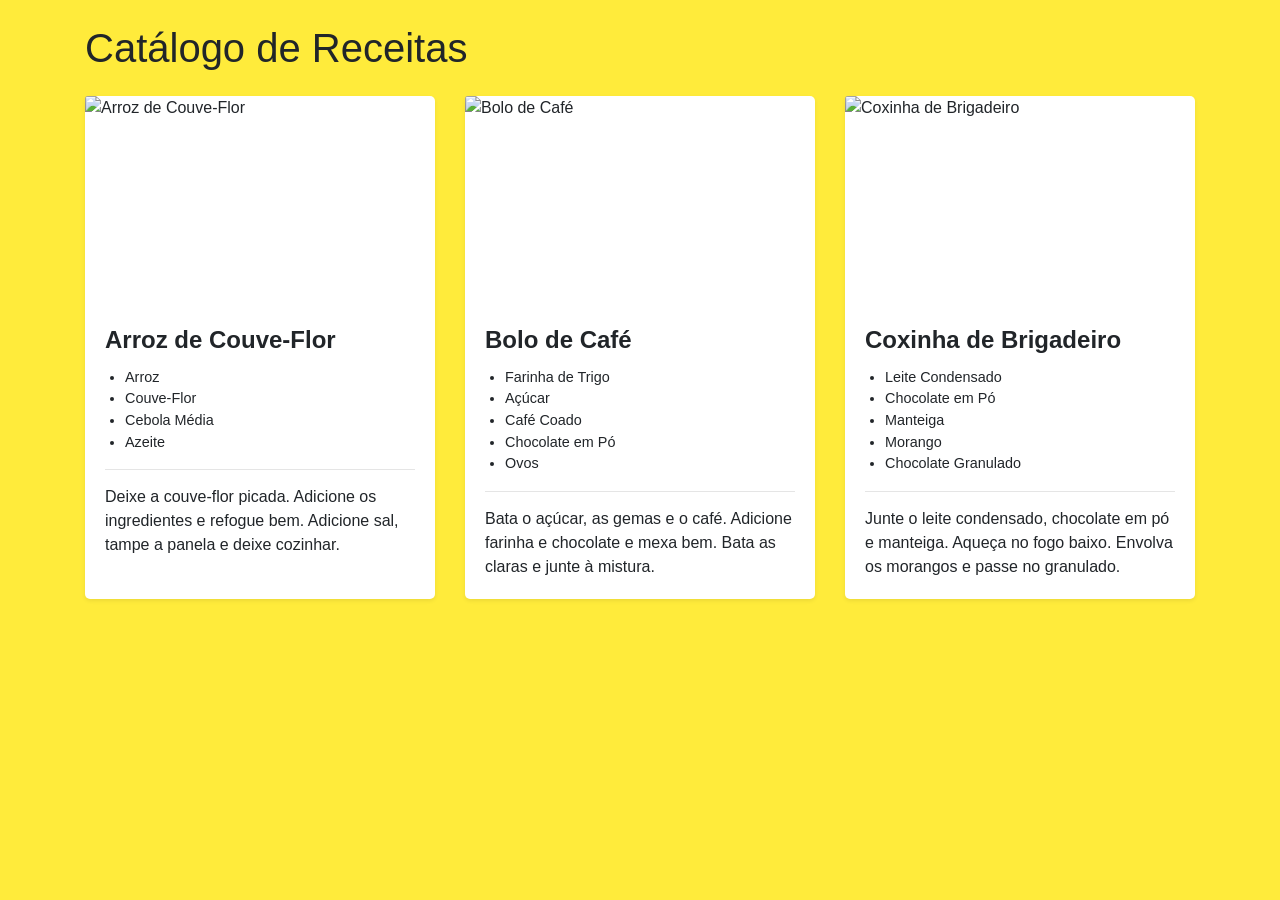
==== index.html @ 2b1b9685 "Add files via upload" ====
<!DOCTYPE html>
<html lang="pt-br">
<head>
    <meta charset="UTF-8">
    <meta name="viewport" content="width=device-width, initial-scale=1.0">
    <title>Catálogo de Receitas</title>
    <link rel="stylesheet" href="https://stackpath.bootstrapcdn.com/bootstrap/4.5.2/css/bootstrap.min.css">
    <style>
        body { background-color: #ffeb3b; } /* Cor amarela do fundo */
        .card { height: 100%; border: none; border-radius: 5px; }
        .card-img-top { height: 200px; object-fit: cover; }
        .card-title { font-weight: bold; margin-top: 10px; }
        .ingredients-list { font-size: 0.9rem; padding-left: 20px; }
        hr { margin: 15px 0; }
    </style>
</head>
<body>

<div class="container py-4">
    <h1 class="mb-4">Catálogo de Receitas</h1>
    
    <div class="row">
        <div class="col-md-4 mb-4">
            <div class="card shadow-sm">
                <img src="https://via.placeholder.com/350x200?text=Arroz+de+Couve-Flor" class="card-img-top" alt="Arroz de Couve-Flor">
                <div class="card-body">
                    <h4 class="card-title">Arroz de Couve-Flor</h4>
                    <ul class="ingredients-list">
                        <li>Arroz</li>
                        <li>Couve-Flor</li>
                        <li>Cebola Média</li>
                        <li>Azeite</li>
                    </ul>
                    <hr>
                    <p class="card-text">Deixe a couve-flor picada. Adicione os ingredientes e refogue bem. Adicione sal, tampe a panela e deixe cozinhar.</p>
                </div>
            </div>
        </div>

        <div class="col-md-4 mb-4">
            <div class="card shadow-sm">
                <img src="https://via.placeholder.com/350x200?text=Bolo+de+Café" class="card-img-top" alt="Bolo de Café">
                <div class="card-body">
                    <h4 class="card-title">Bolo de Café</h4>
                    <ul class="ingredients-list">
                        <li>Farinha de Trigo</li>
                        <li>Açúcar</li>
                        <li>Café Coado</li>
                        <li>Chocolate em Pó</li>
                        <li>Ovos</li>
                    </ul>
                    <hr>
                    <p class="card-text">Bata o açúcar, as gemas e o café. Adicione farinha e chocolate e mexa bem. Bata as claras e junte à mistura.</p>
                </div>
            </div>
        </div>

        <div class="col-md-4 mb-4">
            <div class="card shadow-sm">
                <img src="https://via.placeholder.com/350x200?text=Coxinha+de+Brigadeiro" class="card-img-top" alt="Coxinha de Brigadeiro">
                <div class="card-body">
                    <h4 class="card-title">Coxinha de Brigadeiro</h4>
                    <ul class="ingredients-list">
                        <li>Leite Condensado</li>
                        <li>Chocolate em Pó</li>
                        <li>Manteiga</li>
                        <li>Morango</li>
                        <li>Chocolate Granulado</li>
                    </ul>
                    <hr>
                    <p class="card-text">Junte o leite condensado, chocolate em pó e manteiga. Aqueça no fogo baixo. Envolva os morangos e passe no granulado.</p>
                </div>
            </div>
        </div>
    </div>
</div>

</body>
</html>
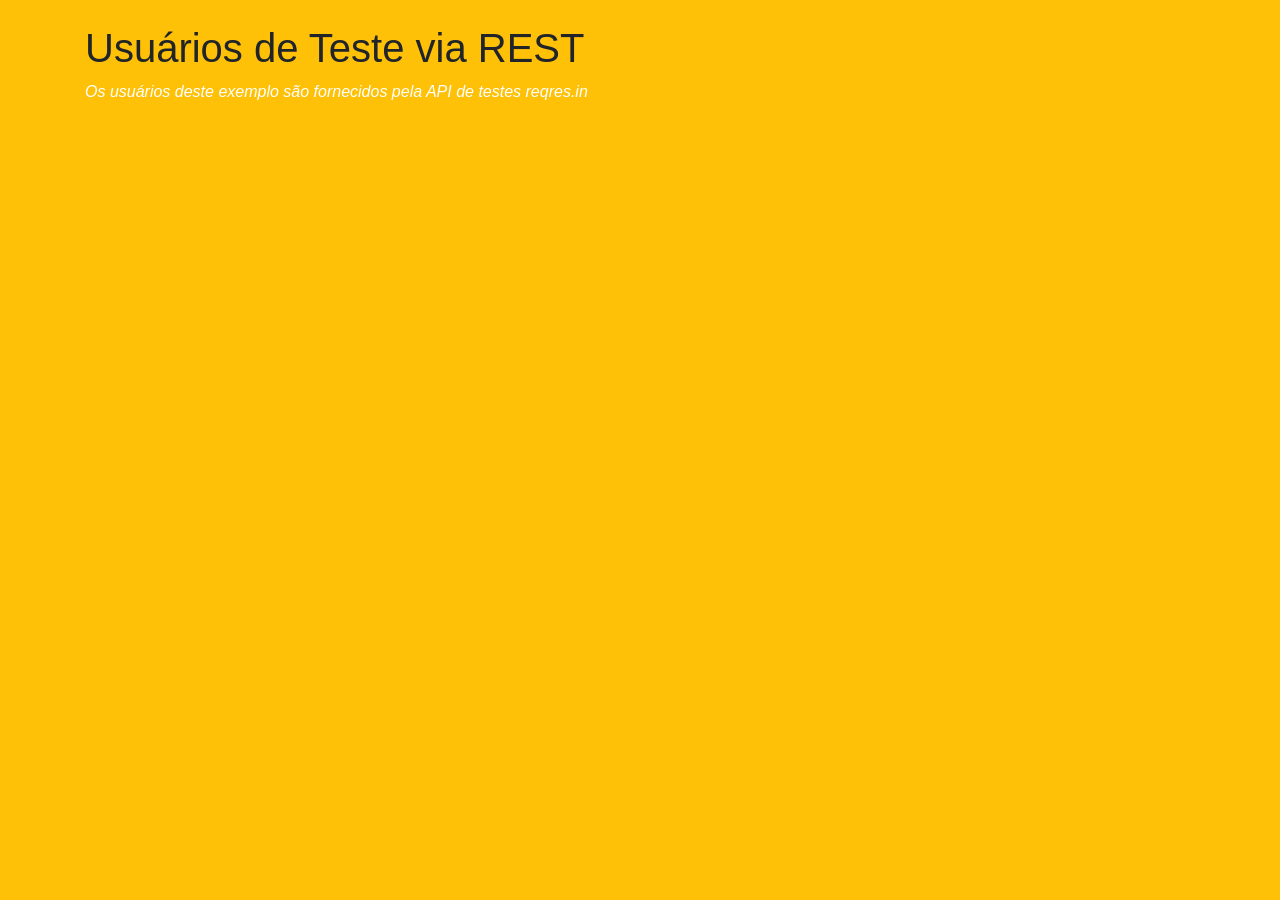
==== commit 5734464f: "Add files via upload" ====
--- a/index.html
+++ b/index.html
@@ -2,78 +2,33 @@
 <html lang="pt-br">
 <head>
     <meta charset="UTF-8">
-    <meta name="viewport" content="width=device-width, initial-scale=1.0">
-    <title>Catálogo de Receitas</title>
+    <title>Usuários de Teste via REST</title>
     <link rel="stylesheet" href="https://stackpath.bootstrapcdn.com/bootstrap/4.5.2/css/bootstrap.min.css">
     <style>
-        body { background-color: #ffeb3b; } /* Cor amarela do fundo */
-        .card { height: 100%; border: none; border-radius: 5px; }
-        .card-img-top { height: 200px; object-fit: cover; }
-        .card-title { font-weight: bold; margin-top: 10px; }
-        .ingredients-list { font-size: 0.9rem; padding-left: 20px; }
-        hr { margin: 15px 0; }
+        body { background-color: #ffc107; } /* Amarelo do fundo */
+        .card { border: none; border-radius: 8px; margin-bottom: 20px; }
+        .card-img-top { padding: 10px; border-radius: 15px; }
+        .user-name { font-weight: bold; margin-bottom: 5px; }
+        .user-email { font-size: 0.9rem; color: #555; }
     </style>
 </head>
-<body>
+<body class="p-4">
 
-<div class="container py-4">
-    <h1 class="mb-4">Catálogo de Receitas</h1>
-    
-    <div class="row">
-        <div class="col-md-4 mb-4">
-            <div class="card shadow-sm">
-                <img src="https://via.placeholder.com/350x200?text=Arroz+de+Couve-Flor" class="card-img-top" alt="Arroz de Couve-Flor">
-                <div class="card-body">
-                    <h4 class="card-title">Arroz de Couve-Flor</h4>
-                    <ul class="ingredients-list">
-                        <li>Arroz</li>
-                        <li>Couve-Flor</li>
-                        <li>Cebola Média</li>
-                        <li>Azeite</li>
-                    </ul>
-                    <hr>
-                    <p class="card-text">Deixe a couve-flor picada. Adicione os ingredientes e refogue bem. Adicione sal, tampe a panela e deixe cozinhar.</p>
-                </div>
+    <div class="container">
+        <h1 class="display-5">Usuários de Teste via REST</h1>
+        <p class="text-white font-italic">Os usuários deste exemplo são fornecidos pela API de testes reqres.in</p>
+        
+        <div id="usuarios" class="row">
             </div>
-        </div>
+    </div>
 
-        <div class="col-md-4 mb-4">
-            <div class="card shadow-sm">
-                <img src="https://via.placeholder.com/350x200?text=Bolo+de+Café" class="card-img-top" alt="Bolo de Café">
-                <div class="card-body">
-                    <h4 class="card-title">Bolo de Café</h4>
-                    <ul class="ingredients-list">
-                        <li>Farinha de Trigo</li>
-                        <li>Açúcar</li>
-                        <li>Café Coado</li>
-                        <li>Chocolate em Pó</li>
-                        <li>Ovos</li>
-                    </ul>
-                    <hr>
-                    <p class="card-text">Bata o açúcar, as gemas e o café. Adicione farinha e chocolate e mexa bem. Bata as claras e junte à mistura.</p>
-                </div>
-            </div>
-        </div>
-
-        <div class="col-md-4 mb-4">
-            <div class="card shadow-sm">
-                <img src="https://via.placeholder.com/350x200?text=Coxinha+de+Brigadeiro" class="card-img-top" alt="Coxinha de Brigadeiro">
-                <div class="card-body">
-                    <h4 class="card-title">Coxinha de Brigadeiro</h4>
-                    <ul class="ingredients-list">
-                        <li>Leite Condensado</li>
-                        <li>Chocolate em Pó</li>
-                        <li>Manteiga</li>
-                        <li>Morango</li>
-                        <li>Chocolate Granulado</li>
-                    </ul>
-                    <hr>
-                    <p class="card-text">Junte o leite condensado, chocolate em pó e manteiga. Aqueça no fogo baixo. Envolva os morangos e passe no granulado.</p>
-                </div>
-            </div>
-        </div>
-    </div>
-</div>
-
+    <script src="https://code.jquery.com/jquery-3.5.1.min.js"></script>
+    <script src="usuarios.js"></script>
+    <script>
+        // Ao carregar a página, executa a carga de usuários
+        $(document).ready(function() {
+            loadUsers();
+        });
+    </script>
 </body>
-</html>
+</html>
